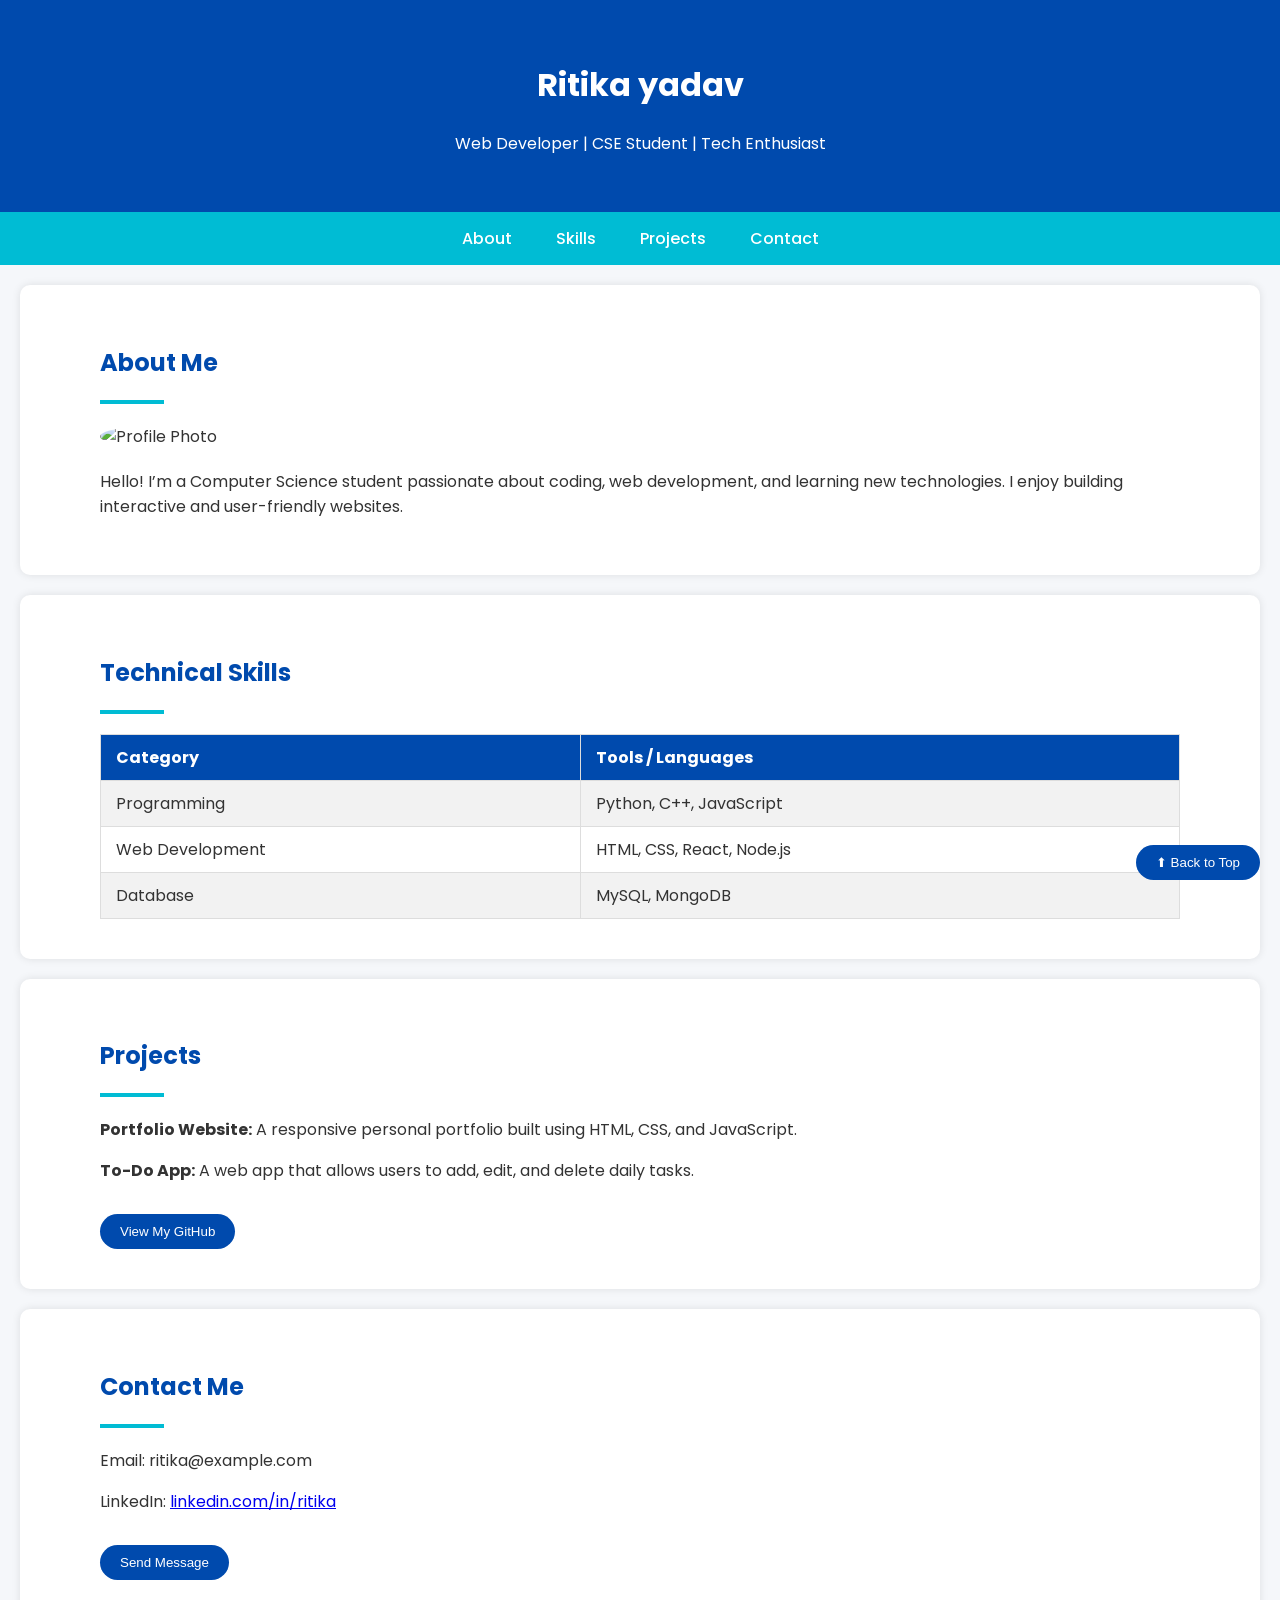
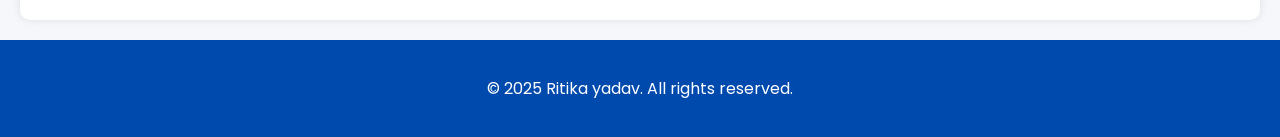
==== Lab 2/index.html @ 9f94e627 "Add files via upload" ====
<!DOCTYPE html>
<html lang="en">
<head>
    <meta charset="UTF-8">
    <meta name="viewport" content="width=device-width, initial-scale=1.0">
    <title>Ritika yadav | Portfolio</title>

    <!-- Link External CSS -->
    <link rel="stylesheet" href="style.css">

    <!-- Google Font -->
    <link href="https://fonts.googleapis.com/css2?family=Poppins:wght@300;500;700&display=swap" rel="stylesheet">
</head>
<body>

    <!-- Header -->
    <header id="top">
        <h1>Ritika yadav</h1>
        <p>Web Developer | CSE Student | Tech Enthusiast</p>
    </header>

    <!-- Navigation -->
    <nav>
        <a href="#about">About</a>
        <a href="#skills">Skills</a>
        <a href="#projects">Projects</a>
        <a href="#contact">Contact</a>
    </nav>

    <!-- About Section -->
    <section id="about">
        <h2>About Me</h2>
        <hr>
        <img src="images/profile.jpg" alt="Profile Photo" class="profile-img">
        <p>Hello! I’m a Computer Science student passionate about coding, web development, and learning new technologies. I enjoy building interactive and user-friendly websites.</p>
    </section>

    <!-- Skills Section -->
    <section id="skills">
        <h2>Technical Skills</h2>
        <hr>
        <table>
            <tr>
                <th>Category</th>
                <th>Tools / Languages</th>
            </tr>
            <tr>
                <td>Programming</td>
                <td>Python, C++, JavaScript</td>
            </tr>
            <tr>
                <td>Web Development</td>
                <td>HTML, CSS, React, Node.js</td>
            </tr>
            <tr>
                <td>Database</td>
                <td>MySQL, MongoDB</td>
            </tr>
        </table>
    </section>

    <!-- Projects Section -->
    <section id="projects">
        <h2>Projects</h2>
        <hr>
        <p><strong>Portfolio Website:</strong> A responsive personal portfolio built using HTML, CSS, and JavaScript.</p>
        <p><strong>To-Do App:</strong> A web app that allows users to add, edit, and delete daily tasks.</p>
        <button>View My GitHub</button>
    </section>

    <!-- Contact Section -->
    <section id="contact">
        <h2>Contact Me</h2>
        <hr>
        <p>Email: ritika@example.com</p>
        <p>LinkedIn: <a href="#">linkedin.com/in/ritika</a></p>
        <button>Send Message</button>
    </section>

    <!-- Back to Top Button -->
    <button id="backToTop" onclick="scrollToTop()">⬆ Back to Top</button>

    <footer>
        <p>©️ 2025 Ritika yadav. All rights reserved.</p>
    </footer>

    <script>
        function scrollToTop() {
            window.scrollTo({ top: 0, behavior: 'smooth' });
        }
    </script>
</body>
</html>
---- Lab 2/style.css ----
/* =======================
   Global Styles
======================= */
body {
    font-family: 'Poppins', sans-serif;
    margin: 0;
    padding: 0;
    background-color: #f5f7fa;
    color: #333;
}

/* Color Theme */
:root {
    --primary-color: #004aad;
    --secondary-color: #00bcd4;
    --light-bg: #ffffff;
}

/* =======================
   Header Section
======================= */
header {
    background-color: var(--primary-color);
    color: white;
    text-align: center;
    padding: 40px 20px;
}

/* =======================
   Navigation Bar
======================= */
nav {
    background-color: var(--secondary-color);
    text-align: center;
    position: sticky;
    top: 0;
    z-index: 10;
}

nav a {
    display: inline-block;
    color: white;
    text-decoration: none;
    padding: 14px 20px;
    font-weight: 500;
}

nav a:hover {
    background-color: #0097a7;
    border-radius: 5px;
}

/* =======================
   Section Styling
======================= */
section {
    padding: 40px 80px;
    background-color: var(--light-bg);
    margin: 20px;
    border-radius: 10px;
    box-shadow: 0 0 8px rgba(0,0,0,0.1);
}

h2 {
    color: var(--primary-color);
}

hr {
    border: 2px solid var(--secondary-color);
    width: 60px;
    margin-left: 0;
    margin-bottom: 20px;
}

/* =======================
   Profile Image
======================= */
.profile-img {
    width: 150px;
    border-radius: 50%;
    display: block;
    margin-bottom: 20px;
}

/* =======================
   Table Styling
======================= */
table {
    width: 100%;
    border-collapse: collapse;
    margin-top: 20px;
}

th, td {
    border: 1px solid #ddd;
    padding: 10px 15px;
    text-align: left;
}

th {
    background-color: var(--primary-color);
    color: white;
}

tr:nth-child(even) {
    background-color: #f2f2f2;
}

/* =======================
   Buttons
======================= */
button {
    background-color: var(--primary-color);
    color: white;
    border: none;
    padding: 10px 20px;
    border-radius: 25px;
    cursor: pointer;
    margin-top: 15px;
    transition: all 0.3s;
}

button:hover {
    background-color: var(--secondary-color);
}

/* =======================
   Back to Top Button
======================= */
#backToTop {
    position: fixed;
    bottom: 20px;
    right: 20px;
}

/* =======================
   Footer
======================= */
footer {
    text-align: center;
    padding: 20px;
    background-color: var(--primary-color);
    color: white;
}
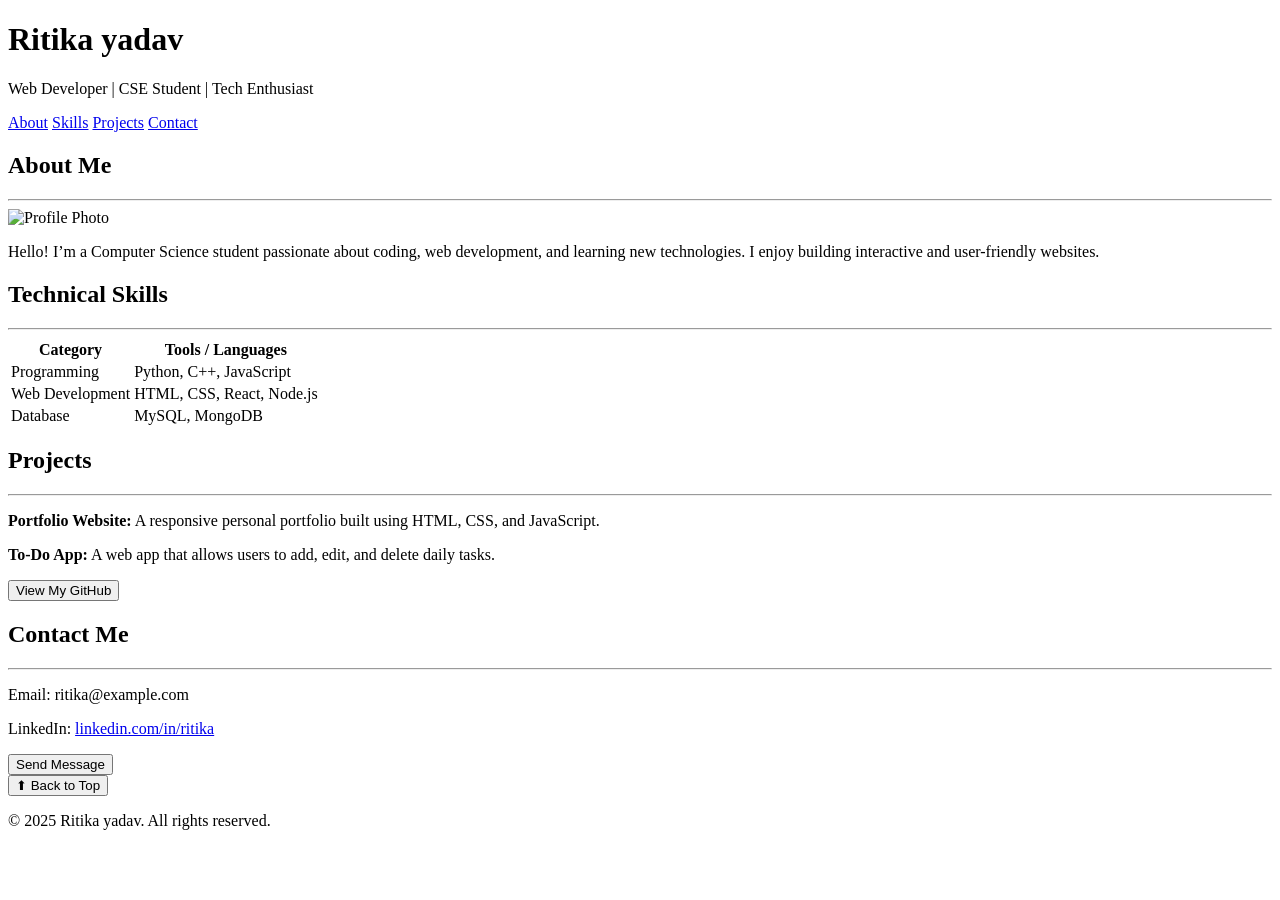
==== commit 50bde127: "Add files via upload" ====
--- a/Lab 2/index.html
+++ b/Lab 2/index.html
@@ -31,7 +31,7 @@
     <section id="about">
         <h2>About Me</h2>
         <hr>
-        <img src="images/profile.jpg" alt="Profile Photo" class="profile-img">
+        <img src="Ritika.jpg" alt="Profile Photo" class="profile-img">
         <p>Hello! I’m a Computer Science student passionate about coding, web development, and learning new technologies. I enjoy building interactive and user-friendly websites.</p>
     </section>
 
